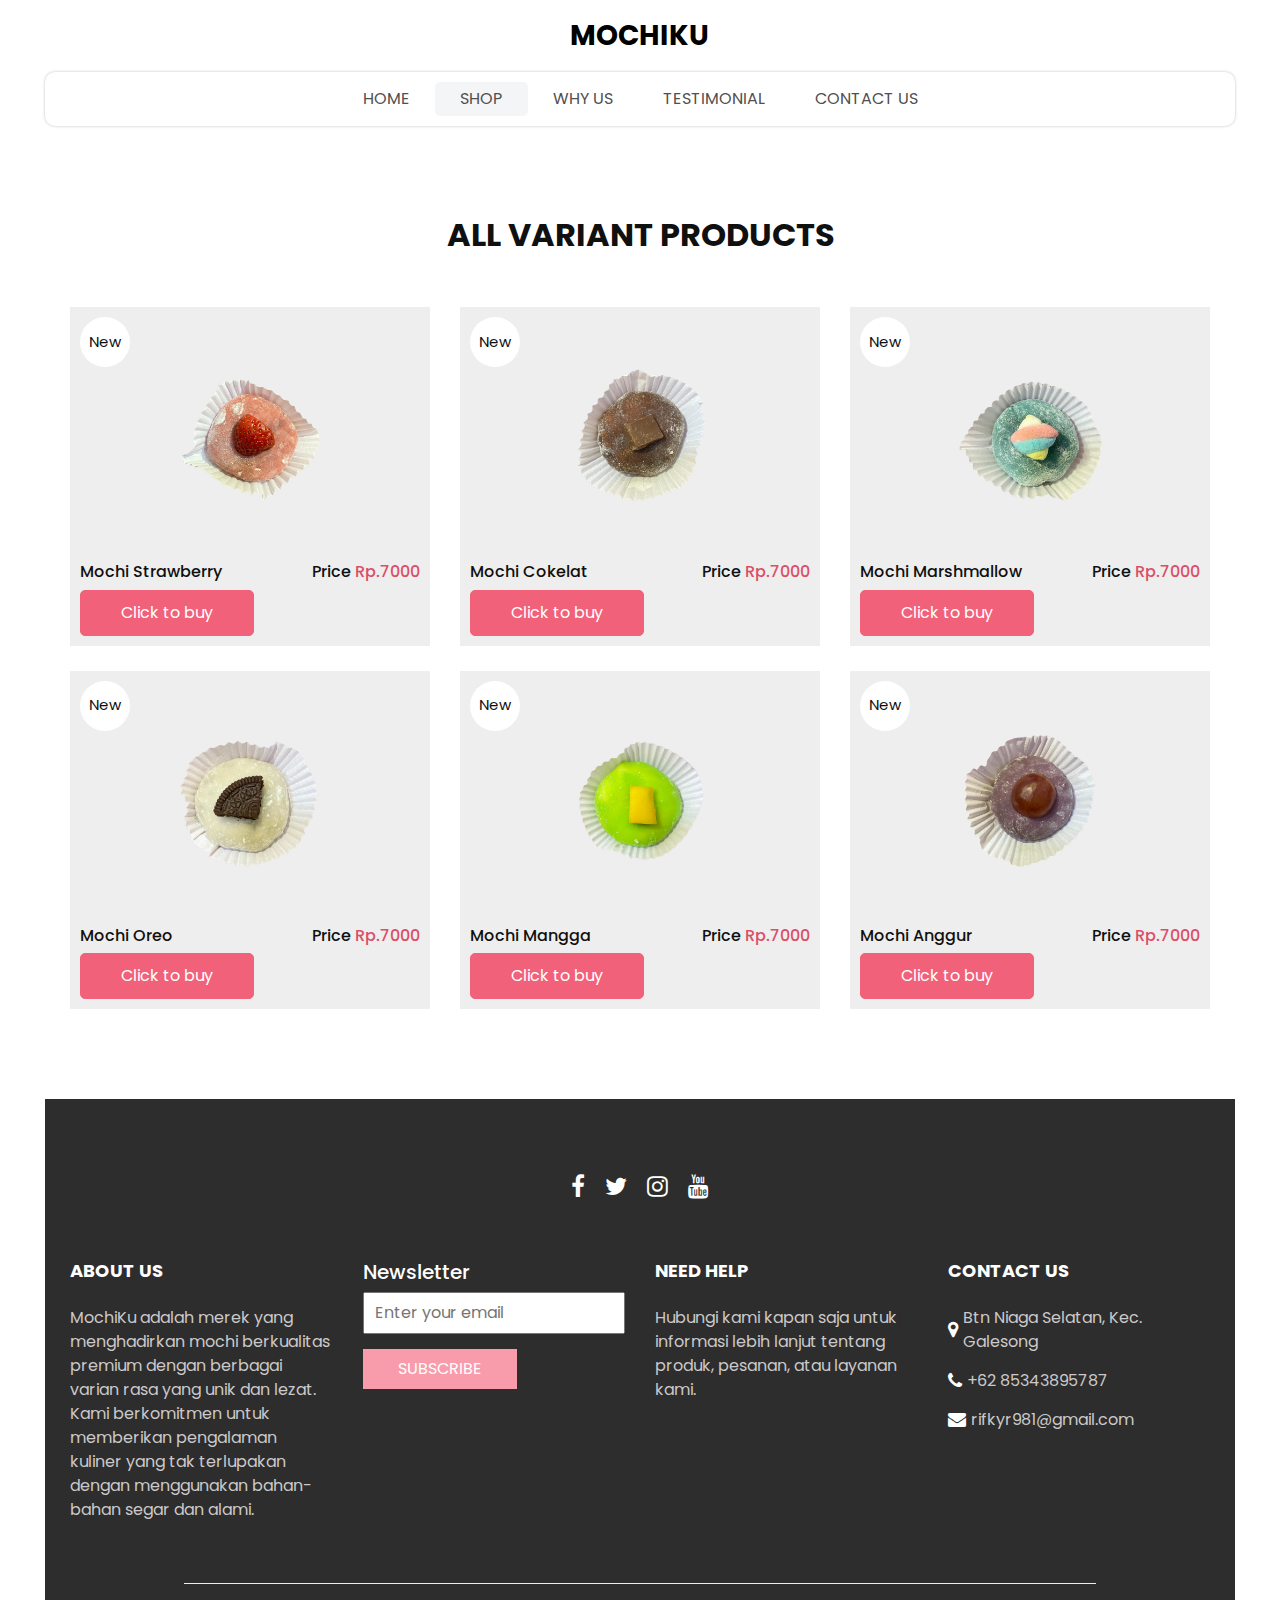
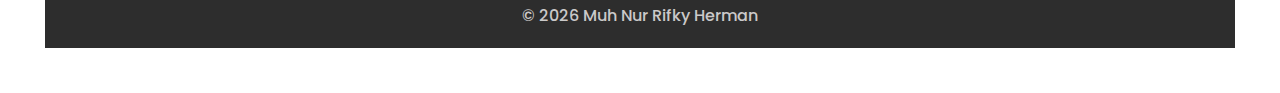
==== shop.html @ b6b17353 "Add files via upload" ====
<!DOCTYPE html>
<html>

<head>
  <!-- Basic -->
  <meta charset="utf-8" />
  <meta http-equiv="X-UA-Compatible" content="IE=edge" />
  <!-- Mobile Metas -->
  <meta name="viewport" content="width=device-width, initial-scale=1, shrink-to-fit=no" />
  <!-- Site Metas -->
  <meta name="keywords" content="" />
  <meta name="description" content="" />
  <meta name="author" content="" />
  <link rel="shortcut icon" href="images/favicon.png" type="image/x-icon">

  <title>
    MochiKu
  </title>

  <!-- slider stylesheet -->
  <link rel="stylesheet" type="text/css" href="https://cdnjs.cloudflare.com/ajax/libs/OwlCarousel2/2.3.4/assets/owl.carousel.min.css" />

  <!-- bootstrap core css -->
  <link rel="stylesheet" type="text/css" href="css/bootstrap.css" />

  <!-- Custom styles for this template -->
  <link href="css/style.css" rel="stylesheet" />
  <!-- responsive style -->
  <link href="css/responsive.css" rel="stylesheet" />
</head>

<body>
  <div class="hero_area">
    <!-- header section strats -->
    <header class="header_section">
      <nav class="navbar navbar-expand-lg custom_nav-container ">
        <a class="navbar-brand" href="index.html">
          <span>
            MochiKu
          </span>
        </a>
        <button class="navbar-toggler" type="button" data-toggle="collapse" data-target="#navbarSupportedContent" aria-controls="navbarSupportedContent" aria-expanded="false" aria-label="Toggle navigation">
          <span class=""></span>
        </button>

        <div class="collapse navbar-collapse innerpage_navbar" id="navbarSupportedContent">
          <ul class="navbar-nav  ">
            <li class="nav-item ">
              <a class="nav-link" href="index.html">Home <span class="sr-only">(current)</span></a>
            </li>
            <li class="nav-item active">
              <a class="nav-link" href="shop.html">
                Shop
              </a>
            </li>
            <li class="nav-item">
              <a class="nav-link" href="why.html">
                Why Us
              </a>
            </li>
            <li class="nav-item">
              <a class="nav-link" href="testimonial.html">
                Testimonial
              </a>
            </li>
            <li class="nav-item">
              <a class="nav-link" href="contact.html">Contact Us</a>
            </form>
          </div>
        </div>
      </nav>
    </header>
    <!-- end header section -->

  </div>
  <!-- end hero area -->

  <!-- shop section -->

  <section class="shop_section layout_padding">
    <div class="container">
      <div class="heading_container heading_center">
        <h2>All Variant Products</h2>
      </div>
      <div class="row">
        <!-- Mochi Strawberry -->
<div class="col-sm-6 col-md-4 col-lg-4">
  <div class="box">
    <div class="img-box">
      <img src="images/p1.png" alt="">
    </div>
    <div class="detail-box">
      <h6>Mochi Strawberry</h6>
      <h6>
        Price
        <span>Rp.7000</span>
      </h6>
    </div>
    <div class="new">
      <span>New</span>
    </div>
    <!-- Form for payment -->
    <form action="https://app.sandbox.midtrans.com/payment-links/1733228010113" method="get">
      <button type="submit" class="btn-buy-now">Click to buy</button>
    </form>
  </div>
</div>
        <!-- Mochi Cokelat -->
<div class="col-sm-6 col-md-4 col-lg-4">
  <div class="box">
    <div class="img-box">
      <img src="images/p2.png" alt="">
    </div>
    <div class="detail-box">
      <h6>Mochi Cokelat</h6>
      <h6>
        Price
        <span>Rp.7000</span>
      </h6>
    </div>
    <div class="new">
      <span>New</span>
    </div>
    <!-- Form for payment -->
    <form action="https://app.sandbox.midtrans.com/payment-links/1733228483013" method="get">
      <button type="submit" class="btn-buy-now">Click to buy</button>
    </form>
  </div>
</div>
        <!-- Mochi Marshmallow -->
<div class="col-sm-6 col-md-4 col-lg-4">
  <div class="box">
    <div class="img-box">
      <img src="images/p3.png" alt="">
    </div>
    <div class="detail-box">
      <h6>Mochi Marshmallow</h6>
      <h6>
        Price
        <span>Rp.7000</span>
      </h6>
    </div>
    <div class="new">
      <span>New</span>
    </div>
    <!-- Form for payment -->
    <form action="https://app.sandbox.midtrans.com/payment-links/1733229643404" method="get">
      <button type="submit" class="btn-buy-now">Click to buy</button>
    </form>
  </div>
</div>
         <!-- Mochi Oreo -->
<div class="col-sm-6 col-md-4 col-lg-4">
  <div class="box">
    <div class="img-box">
      <img src="images/p4.png" alt="">
    </div>
    <div class="detail-box">
      <h6>Mochi Oreo</h6>
      <h6>
        Price
        <span>Rp.7000</span>
      </h6>
    </div>
    <div class="new">
      <span>New</span>
    </div>
    <!-- Form for payment -->
    <form action="https://app.sandbox.midtrans.com/payment-links/1733229826393" method="get">
      <button type="submit" class="btn-buy-now">Click to buy</button>
    </form>
  </div>
</div>
        <!-- Mochi Mangga -->
<div class="col-sm-6 col-md-4 col-lg-4">
  <div class="box">
    <div class="img-box">
      <img src="images/p5.png" alt="">
    </div>
    <div class="detail-box">
      <h6>Mochi Mangga</h6>
      <h6>
        Price
        <span>Rp.7000</span>
      </h6>
    </div>
    <div class="new">
      <span>New</span>
    </div>
    <!-- Form for payment -->
    <form action="https://app.sandbox.midtrans.com/payment-links/1733229917485" method="get">
      <button type="submit" class="btn-buy-now">Click to buy</button>
    </form>
  </div>
</div>
        <!-- Mochi Anggur -->
<div class="col-sm-6 col-md-4 col-lg-4">
  <div class="box">
    <div class="img-box">
      <img src="images/p6.png" alt="">
    </div>
    <div class="detail-box">
      <h6>Mochi Anggur</h6>
      <h6>
        Price
        <span>Rp.7000</span>
      </h6>
    </div>
    <div class="new">
      <span>New</span>
    </div>
    <!-- Form for payment -->
    <form action="https://app.sandbox.midtrans.com/payment-links/1733230110956" method="get">
      <button type="submit" class="btn-buy-now">Click to buy</button>
    </form>
  </div>
</div>
  </section>
  

  <!-- end shop section -->

  <!-- info section -->

  <section class="info_section  layout_padding2-top">
    <div class="social_container">
      <div class="social_box">
        <a href="">
          <i class="fa fa-facebook" aria-hidden="true"></i>
        </a>
        <a href="">
          <i class="fa fa-twitter" aria-hidden="true"></i>
        </a>
        <a href="">
          <i class="fa fa-instagram" aria-hidden="true"></i>
        </a>
        <a href="">
          <i class="fa fa-youtube" aria-hidden="true"></i>
        </a>
      </div>
    </div>
    <div class="info_container ">
      <div class="container">
        <div class="row">
          <div class="col-md-6 col-lg-3">
            <h6>
              ABOUT US
            </h6>
            <p>
              MochiKu adalah merek yang menghadirkan mochi berkualitas premium dengan berbagai varian rasa yang unik dan lezat. Kami berkomitmen untuk memberikan pengalaman kuliner yang tak terlupakan dengan menggunakan bahan-bahan segar dan alami.
            </p>
          </div>
          <div class="col-md-6 col-lg-3">
            <div class="info_form ">
              <h5>
                Newsletter
              </h5>
              <form action="#">
                <input type="email" placeholder="Enter your email">
                <button>
                  Subscribe
                </button>
              </form>
            </div>
          </div>
          <div class="col-md-6 col-lg-3">
            <h6>
              NEED HELP
            </h6>
            <p>
              Hubungi kami kapan saja untuk informasi lebih lanjut tentang produk, pesanan, atau layanan kami.
            </p>
          </div>
          <div class="col-md-6 col-lg-3">
            <h6>
              CONTACT US
            </h6>
            <div class="info_link-box">
              <a href="">
                <i class="fa fa-map-marker" aria-hidden="true"></i>
                <span> Btn Niaga Selatan, Kec. Galesong </span>
              </a>
              <a href="">
                <i class="fa fa-phone" aria-hidden="true"></i>
                <span>+62 85343895787</span>
              </a>
              <a href="">
                <i class="fa fa-envelope" aria-hidden="true"></i>
                <span> rifkyr981@gmail.com </span>
              </a>
            </div>
          </div>
        </div>
      </div>
    </div>
    <!-- footer section -->
    <footer class=" footer_section">
      <div class="container">
        <p>
          &copy; <span id="displayYear"></span> Muh Nur
          <a href="https://html.design/">Rifky Herman</a>
        </p>
      </div>
    </footer>
    <!-- footer section -->

  </section>

  <!-- end info section -->


  <script src="js/jquery-3.4.1.min.js"></script>
  <script src="js/bootstrap.js"></script>
  <script src="https://cdnjs.cloudflare.com/ajax/libs/OwlCarousel2/2.3.4/owl.carousel.min.js">
  </script>
  <script src="js/custom.js"></script>

</body>

</html>
---- css/style.css ----
@import url("https://fonts.googleapis.com/css2?family=Poppins:wght@300;400;500;600;700&display=swap");
@import url("font-awesome.min.css");
body {
  font-family: "poppins", sans-serif;
  color: #101010;
  background-color: #ffffff;
}

.layout_padding {
  padding-top: 90px;
  padding-bottom: 90px;
}

.layout_padding2 {
  padding-top: 45px;
  padding-bottom: 45px;
}

.layout_padding2-top {
  padding-top: 45px;
}

.layout_padding2-bottom {
  padding-bottom: 45px;
}

.layout_padding-top {
  padding-top: 90px;
}

.layout_padding-bottom {
  padding-bottom: 90px;
}

.heading_container {
  display: -webkit-box;
  display: -ms-flexbox;
  display: flex;
  -webkit-box-orient: vertical;
  -webkit-box-direction: normal;
      -ms-flex-direction: column;
          flex-direction: column;
}

.heading_container h2 {
  text-transform: uppercase;
  font-weight: bold;
}

.heading_container h2 span {
  color: #f89cab;
}

.heading_container.heading_center {
  -webkit-box-align: center;
      -ms-flex-align: center;
          align-items: center;
  text-align: center;
}

/*header section*/
.hero_area {
  padding: 0 45px;
}

.hero_area.sub_pages {
  height: auto;
}

#navbarSupportedContent {
  width: 100%;
  background-color: #f9ece6;
  -webkit-box-pack: center;
      -ms-flex-pack: center;
          justify-content: center;
  padding: 10px 0;
  border-radius: 15px 15px 0 0;
}

#navbarSupportedContent.innerpage_navbar {
  background-color: white;
  border-radius: 10px;
  -webkit-box-shadow: 0 0 3px 0 rgba(0, 0, 0, 0.25);
          box-shadow: 0 0 3px 0 rgba(0, 0, 0, 0.25);
}

#navbarSupportedContent.innerpage_navbar .nav-item.active .nav-link {
  background-color: #f4f5f6;
}

#navbarSupportedContent .navbar-nav .nav-link {
  padding: 5px 25px;
  color: #514f4f;
  text-align: center;
  text-transform: uppercase;
  border-radius: 5px;
}

#navbarSupportedContent .nav-item.active .nav-link {
  background-color: #ffffff;
}

a,
a:hover,
a:focus {
  text-decoration: none;
}

a:hover,
a:focus {
  color: initial;
}

.btn,
.btn:focus {
  outline: none !important;
  -webkit-box-shadow: none;
          box-shadow: none;
}

.navbar-brand {
  margin: 15px 0;
  padding: 0;
}

.navbar-brand span {
  font-size: 28px;
  font-weight: bold;
  color: #000000;
  text-transform: uppercase;
  margin: 0;
  padding: 0;
}

.custom_nav-container .nav_search-btn {
  padding: 0;
  border: none;
}

.custom_nav-container {
  z-index: 99999;
  padding: 0;
  -webkit-box-orient: vertical;
  -webkit-box-direction: normal;
      -ms-flex-direction: column;
          flex-direction: column;
  -webkit-box-align: center;
      -ms-flex-align: center;
          align-items: center;
}

.custom_nav-container .navbar-toggler {
  outline: none;
}

.custom_nav-container .navbar-toggler {
  outline: none;
}

.custom_nav-container .navbar-toggler {
  padding: 0;
  width: 37px;
  height: 42px;
  -webkit-transition: all .3s;
  transition: all .3s;
}

.custom_nav-container .navbar-toggler span {
  display: block;
  width: 35px;
  height: 4px;
  background-color: #000000;
  margin: 7px 0;
  -webkit-transition: all 0.3s;
  transition: all 0.3s;
  position: relative;
  border-radius: 5px;
  -webkit-transition: all .3s;
  transition: all .3s;
}

.custom_nav-container .navbar-toggler span::before, .custom_nav-container .navbar-toggler span::after {
  content: "";
  position: absolute;
  left: 0;
  height: 100%;
  width: 100%;
  background-color: #000000;
  top: -10px;
  border-radius: 5px;
  -webkit-transition: all .3s;
  transition: all .3s;
}

.custom_nav-container .navbar-toggler span::after {
  top: 10px;
}

.custom_nav-container .navbar-toggler[aria-expanded="true"] {
  -webkit-transform: rotate(360deg);
          transform: rotate(360deg);
}

.custom_nav-container .navbar-toggler[aria-expanded="true"] span {
  -webkit-transform: rotate(45deg);
          transform: rotate(45deg);
}

.custom_nav-container .navbar-toggler[aria-expanded="true"] span::before, .custom_nav-container .navbar-toggler[aria-expanded="true"] span::after {
  -webkit-transform: rotate(90deg);
          transform: rotate(90deg);
  top: 0;
}

.user_option {
  display: -webkit-box;
  display: -ms-flexbox;
  display: flex;
  -webkit-box-align: center;
      -ms-flex-align: center;
          align-items: center;
  margin-left: 25px;
}

.user_option a {
  margin-right: 25px;
  color: #000000;
}

.user_option a span {
  margin-left: 5px;
}

/*end header section*/
.slider_section .slider_container {
  color: #fefefe;
  background-color: #000000;
  background-color: #f89cab;
  padding: 25px;
  border-radius: 0 0 15px 15px;
}

.slider_section .row {
  -webkit-box-align: center;
      -ms-flex-align: center;
          align-items: center;
}

.slider_section .img-box {
  display: -webkit-box;
  display: -ms-flexbox;
  display: flex;
  -webkit-box-pack: center;
      -ms-flex-pack: center;
          justify-content: center;
  padding: 45px;
}

.slider_section .img-box img {
  width: 275px;
}

.slider_section .detail-box {
  padding-left: 45px;
  margin: 45px 0;
}

.slider_section .detail-box h1 {
  font-weight: bold;
  font-size: 3.5rem;
  margin-bottom: 10px;
}

.slider_section .detail-box a {
  display: inline-block;
  padding: 10px 40px;
  background-color: #db4566;
  color: #ffffff;
  border: 1px solid #db4566;
  border-radius: 5px;
  -webkit-transition: all .3s;
  transition: all .3s;
  margin-top: 25px;
  text-transform: uppercase;
}

.slider_section .detail-box a:hover {
  background-color: transparent;
  color: #db4566;
}

.slider_section .carousel_btn-box {
  display: -webkit-box;
  display: -ms-flexbox;
  display: flex;
  background-color: #ffffff;
  -webkit-box-align: center;
      -ms-flex-align: center;
          align-items: center;
  position: absolute;
  bottom: -25px;
  left: 5%;
  padding: 7px 10px;
  border-radius: 5px 5px 0 0;
}

.slider_section .carousel_btn-box img {
  margin: 0 10px;
}

.slider_section .carousel_btn-box .carousel-control-prev,
.slider_section .carousel_btn-box .carousel-control-next {
  position: unset;
  height: 25px;
  width: 25px;
  background-repeat: no-repeat;
  opacity: 1;
  background-position: center;
  color: #000000;
  font-size: 14px;
}

.shop_section .heading_container {
  margin-bottom: 20px;
}

.shop_section .box {
  background-color: #eeeeee;
  position: relative;
  padding: 10px;
  margin-top: 25px;
}

.shop_section .box a {
  color: #000000;
}

.shop_section .box .img-box {
  display: -webkit-box;
  display: -ms-flexbox;
  display: flex;
  -webkit-box-pack: center;
      -ms-flex-pack: center;
          justify-content: center;
  -webkit-box-align: center;
      -ms-flex-align: center;
          align-items: center;
  padding: 15px 30px;
  height: 245px;
}

.shop_section .box .img-box img {
  max-width: 100%;
  max-height: 145px;
}

.shop_section .box .detail-box {
  display: -webkit-box;
  display: -ms-flexbox;
  display: flex;
  -webkit-box-pack: justify;
      -ms-flex-pack: justify;
          justify-content: space-between;
}

.shop_section .box .detail-box h6 span {
  color: #db4f66;
}

.shop_section .box .new {
  width: 50px;
  height: 50px;
  position: absolute;
  top: 10px;
  left: 10px;
  background-color: #ffffff;
  display: -webkit-box;
  display: -ms-flexbox;
  display: flex;
  -webkit-box-pack: center;
      -ms-flex-pack: center;
          justify-content: center;
  -webkit-box-align: center;
      -ms-flex-align: center;
          align-items: center;
  border-radius: 100%;
  font-size: 15px;
}

.shop_section .btn-box {
  display: -webkit-box;
  display: -ms-flexbox;
  display: flex;
  -webkit-box-pack: center;
      -ms-flex-pack: center;
          justify-content: center;
  margin-top: 45px;
}

.shop_section .btn-box a {
  display: inline-block;
  padding: 10px 40px;
  background-color: #f16179;
  color: #ffffff;
  border: 1px solid #f16179;
  border-radius: 5px;
  -webkit-transition: all .3s;
  transition: all .3s;
}

.shop_section .btn-box a:hover {
  background-color: transparent;
  color: #f16179;
}

.saving_section {
  padding-left: 45px;
  padding-right: 45px;
}

.saving_section .box {
  padding-top: 45px;
  background-color: #7fd7eb;
  color: #ffffff;
  border-radius: 15px;
}

.saving_section .row {
  -webkit-box-align: center;
      -ms-flex-align: center;
          align-items: center;
}

.saving_section .img-box {
  padding: 15px 0 0 25px;
}

.saving_section .img-box img {
  width: 100%;
}

.saving_section .detail-box {
  padding: 0 25px;
}

.saving_section .detail-box p {
  margin-top: 5px;
}

.saving_section .detail-box .btn-box {
  display: -webkit-box;
  display: -ms-flexbox;
  display: flex;
  -ms-flex-wrap: wrap;
      flex-wrap: wrap;
  margin: 35px -5px 0;
}

.saving_section .detail-box .btn-box a {
  width: 165px;
  text-align: center;
  margin: 5px;
}

.saving_section .detail-box .btn-box .btn1 {
  display: inline-block;
  padding: 10px 0;
  background-color: #109dbd;
  color: #ffffff;
  border: 1px solid #109dbd;
  border-radius: 0;
  -webkit-transition: all .3s;
  transition: all .3s;
}

.saving_section .detail-box .btn-box .btn1:hover {
  background-color: transparent;
  color: #109dbd;
}

.saving_section .detail-box .btn-box .btn2 {
  display: inline-block;
  padding: 10px 0;
  background-color: #ffffff;
  color: #000000;
  border: 1px solid #ffffff;
  border-radius: 0;
  -webkit-transition: all .3s;
  transition: all .3s;
}

.saving_section .detail-box .btn-box .btn2:hover {
  background-color: transparent;
  color: #ffffff;
}

.why_section .box {
  text-align: center;
  margin-top: 45px;
  background-color: #f9f8f7;
  padding: 25px;
  border-radius: 5px;
}

.why_section .box .img-box {
  margin-bottom: 15px;
}

.why_section .box .img-box svg {
  width: 55px;
  height: auto;
  fill: #320b57;
}

.gift_section {
  padding-left: 45px;
  padding-right: 45px;
}

.gift_section .box {
  background-color: #6929a5;
  border-radius: 15px;
  color: #ffffff;
}

.gift_section .row {
  -webkit-box-align: center;
      -ms-flex-align: center;
          align-items: center;
}

.gift_section .img-box {
  padding: 60px 0 60px 25px;
}

.gift_section .img-box img {
  width: 100%;
}

.gift_section .detail-box {
  padding: 0 25px;
}

.gift_section .detail-box p {
  margin-top: 5px;
}

.gift_section .detail-box .btn-box {
  display: -webkit-box;
  display: -ms-flexbox;
  display: flex;
  -ms-flex-wrap: wrap;
      flex-wrap: wrap;
  margin: 35px -5px 0;
}

.gift_section .detail-box .btn-box a {
  width: 165px;
  text-align: center;
  margin: 5px;
}

.gift_section .detail-box .btn-box .btn1 {
  display: inline-block;
  padding: 10px 0;
  background-color: #ffffff;
  color: #000000;
  border: 1px solid #ffffff;
  border-radius: 0;
  -webkit-transition: all .3s;
  transition: all .3s;
}

.gift_section .detail-box .btn-box .btn1:hover {
  background-color: transparent;
  color: #ffffff;
}

.gift_section .detail-box .btn-box .btn2 {
  display: inline-block;
  padding: 10px 0;
  background-color: #9242dd;
  color: #ffffff;
  border: 1px solid #9242dd;
  border-radius: 0;
  -webkit-transition: all .3s;
  transition: all .3s;
}

.gift_section .detail-box .btn-box .btn2:hover {
  background-color: transparent;
  color: #9242dd;
}

.contact_section {
  position: relative;
}

.contact_section .container-bg {
  -webkit-box-shadow: 0 0 25px 0 rgba(0, 0, 0, 0.1);
          box-shadow: 0 0 25px 0 rgba(0, 0, 0, 0.1);
}

.contact_section .heading_container {
  margin-bottom: 30px;
}

.contact_section .row {
  -webkit-box-align: stretch;
      -ms-flex-align: stretch;
          align-items: stretch;
}

.contact_section form {
  padding-right: 35px;
  padding: 45px 20px;
}

.contact_section input {
  width: 100%;
  border: 1px solid #919191;
  height: 50px;
  margin-bottom: 25px;
  padding-left: 25px;
  background-color: transparent;
  outline: none;
  color: #101010;
}

.contact_section input::-webkit-input-placeholder {
  color: #131313;
}

.contact_section input:-ms-input-placeholder {
  color: #131313;
}

.contact_section input::-ms-input-placeholder {
  color: #131313;
}

.contact_section input::placeholder {
  color: #131313;
}

.contact_section input.message-box {
  height: 120px;
}

.contact_section button {
  display: inline-block;
  padding: 12px 45px;
  background-color: #db4f66;
  color: #ffffff;
  border: 1px solid #db4f66;
  border-radius: 0;
  -webkit-transition: all .3s;
  transition: all .3s;
  display: block;
  color: #fff;
  margin: 35px auto 0 auto;
}

.contact_section button:hover {
  background-color: transparent;
  color: #db4f66;
}

.contact_section .map_container {
  height: 100%;
  min-height: 375px;
}

.contact_section .map_container .map-responsive {
  height: 100%;
}

.client_section .heading_container {
  margin-bottom: 20px;
}

.client_section .box {
  margin: 15px 45px;
  -webkit-box-shadow: 0 0 5px 0 rgba(0, 0, 0, 0.25);
          box-shadow: 0 0 5px 0 rgba(0, 0, 0, 0.25);
  padding: 25px;
}

.client_section .box .client_info {
  display: -webkit-box;
  display: -ms-flexbox;
  display: flex;
  -webkit-box-pack: justify;
      -ms-flex-pack: justify;
          justify-content: space-between;
}

.client_section .box .client_info .client_name h5 {
  font-weight: 600;
  color: #db4f66;
}

.client_section .box .client_info .client_name h6 {
  margin-bottom: 0;
  color: #bfc0c0;
  font-weight: normal;
  font-size: 15px;
}

.client_section .box .client_info i {
  font-size: 24px;
}

.client_section .box p {
  margin-top: 15px;
}

.client_section .carousel-control-prev,
.client_section .carousel-control-next {
  width: 45px;
  height: 125px;
  background-color: #db4f66;
  opacity: 1;
  font-size: 28px;
  font-weight: bold;
  top: 50%;
  -webkit-transform: translateY(-50%);
          transform: translateY(-50%);
}

.client_section .carousel-control-prev {
  left: 0;
}

.client_section .carousel-control-next {
  right: 0;
}

/* info section */
.info_section {
  position: relative;
  background-color: #2d2d2d;
  color: #ffffff;
  margin: 0 45px 45px;
}

.info_section .social_container {
  -webkit-box-pack: center;
      -ms-flex-pack: center;
          justify-content: center;
  margin-top: 25px;
  margin-bottom: 30px;
}

.info_section .social_container .social_box {
  display: -webkit-box;
  display: -ms-flexbox;
  display: flex;
  -webkit-box-align: center;
      -ms-flex-align: center;
          align-items: center;
  -webkit-box-pack: center;
      -ms-flex-pack: center;
          justify-content: center;
}

.info_section .social_container .social_box a {
  margin: 0 10px;
  color: #ffffff;
  font-size: 24px;
}

.info_section .info_form form input {
  outline: none;
  width: 100%;
  padding: 7px 10px;
}

.info_section .info_form form button {
  padding: 8px 35px;
  outline: none;
  border: none;
  color: #ffffff;
  background: #f89cab;
  margin-top: 15px;
  text-transform: uppercase;
}

.info_section .row > div {
  margin-top: 25px;
}

.info_section a {
  text-transform: none;
}

.info_section h6 {
  font-weight: bold;
  text-transform: uppercase;
  font-size: 18px;
  margin-bottom: 25px;
}

.info_section p {
  color: #cbc9c9;
}

.info_section .info_link-box a {
  display: -webkit-box;
  display: -ms-flexbox;
  display: flex;
  -webkit-box-align: center;
      -ms-flex-align: center;
          align-items: center;
  margin: 15px 0;
}

.info_section .info_link-box a:hover {
  color: #ffffff;
}

.info_section .info_link-box a i {
  color: #ffffff;
  margin-right: 5px;
  font-size: 18px;
}

.info_section .info_link-box a span {
  color: #cbc9c9;
}

.info_section .info_link-box a:hover span {
  color: #ffffff;
}

/* end info section */
/* footer section*/
.footer_section {
  margin-top: 45px;
  font-weight: 500;
}

.footer_section p {
  padding: 20px 0;
  margin: 0 auto;
  text-align: center;
  border-top: 1.5px solid #eeeeee;
  width: 80%;
}

.footer_section a {
  color: #cbc9c9;
}

.btn-buy-now {
  bdisplay: inline-block;
  padding: 10px 40px;
  background-color: #f16179;
  color: #ffffff;
  border: 1px solid #f16179;
  border-radius: 5px;
  -webkit-transition: all .3s;
  transition: all .3s;
}

.btn-buy-now:hover {
  background-color: #ff506c; /* Warna lebih gelap saat hover */
}

/* end footer section*/
/*# sourceMappingURL=style.css.map */
---- css/responsive.css ----
@media (max-width: 1120px) {
    .saving_section .detail-box {
        padding: 0;
    }
}

@media (max-width: 992px) {
    .user_option {
        justify-content: center;
        margin-left: 0;
        margin-top: 10px;

    }

    .custom_nav-container {
        flex-direction: row;
    }

    .custom_nav-container .navbar-nav {
        align-items: center;
    }

    #navbarSupportedContent .navbar-nav .nav-link {
        margin: 5px 0;
    }

    .slider_section .detail-box {
        padding-left: 0;
    }

    .slider_section .detail-box h1 {
        font-size: 3rem;
    }

    .slider_section .img-box {
        padding: 0;
    }

    .saving_section .row {
        flex-direction: column-reverse;
    }

    .saving_section .detail-box {

        margin-bottom: 30px;
    }

    .client_section .box {
        margin: 15px 25px;
    }

    .client_section .carousel_btn-box {
        display: flex;
        justify-content: center;
        margin-top: 45px;
    }

    .client_section .carousel-control-prev,
    .client_section .carousel-control-next {
        position: unset;
        margin: 0 2.5px;
        width: 45px;
        height: 45px;
    }
}

@media (max-width: 768px) {
    .hero_area {
        padding: 0 25px;
    }

    .slider_section .img-box {
        margin-bottom: 45px;
    }

    .saving_section,
    .gift_section {
        padding-left: 25px;
        padding-right: 25px;
    }

    .gift_section .box {
        padding: 45px 0;
    }

    .gift_section .img-box {
        padding: 0 15px;
        margin-bottom: 45px;
    }

    .info_section .row>div {
        text-align: center;
        display: flex;
        flex-direction: column;
        align-items: center;

    }

    .info_section {
        margin: 0 25px 25px;
    }


}

@media (max-width: 576px) {
    .contact_section {
        padding-left: 25px;
        padding-right: 25px;
    }
}

@media (max-width: 480px) {

    .saving_section .detail-box,
    .gift_section .detail-box {
        padding: 0 5px;
    }
}

@media (max-width: 420px) {}

@media (max-width: 376px) {}

@media (min-width: 1200px) {
    .container {
        max-width: 1170px;
    }
}
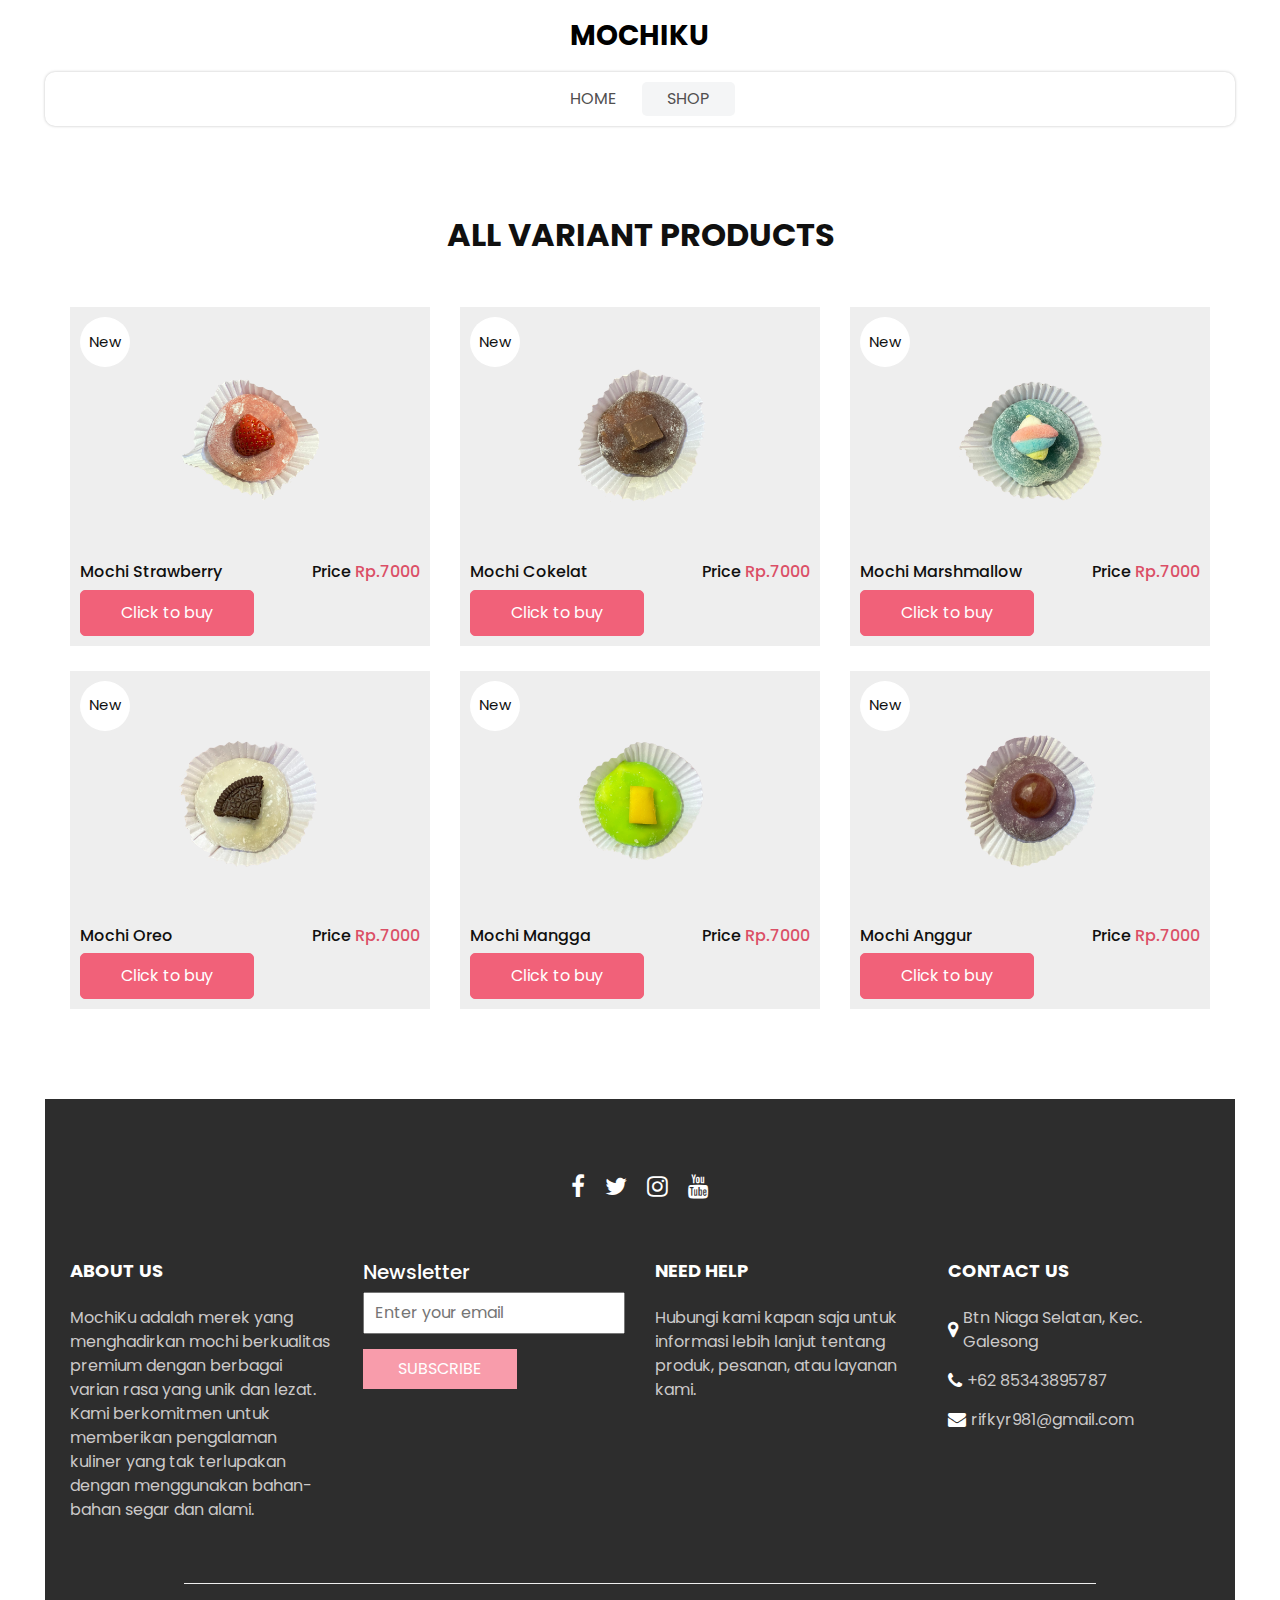
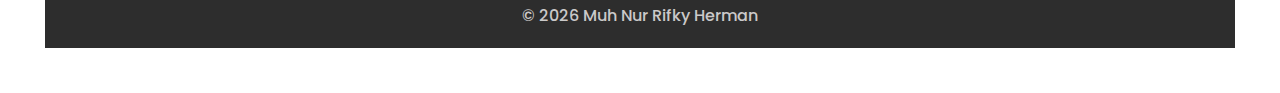
==== commit 891d5cbe: "Initial commit" ====
--- a/shop.html
+++ b/shop.html
@@ -8,11 +8,11 @@
   <!-- Mobile Metas -->
   <meta name="viewport" content="width=device-width, initial-scale=1, shrink-to-fit=no" />
   <!-- Site Metas -->
-  <meta name="keywords" content="" />
-  <meta name="description" content="" />
-  <meta name="author" content="" />
+  <meta name="keywords" content="Mochiku, Mochi, dessert, kue Jepang, makanan ringan, mochi lokal, makanan manis, toko mochi, jajanan modern, Mochiku Indonesia" />
+  <meta name="description" content="Mochiku adalah tempat terbaik untuk menikmati mochi berkualitas tinggi dengan cita rasa autentik Jepang dan inovasi modern. Nikmati berbagai pilihan rasa yang menggugah selera!" />
+  <meta name="author" content="Mochiku Project" />
   <link rel="shortcut icon" href="images/favicon.png" type="image/x-icon">
-
+  
   <title>
     MochiKu
   </title>
@@ -52,19 +52,6 @@
               <a class="nav-link" href="shop.html">
                 Shop
               </a>
-            </li>
-            <li class="nav-item">
-              <a class="nav-link" href="why.html">
-                Why Us
-              </a>
-            </li>
-            <li class="nav-item">
-              <a class="nav-link" href="testimonial.html">
-                Testimonial
-              </a>
-            </li>
-            <li class="nav-item">
-              <a class="nav-link" href="contact.html">Contact Us</a>
             </form>
           </div>
         </div>
@@ -87,7 +74,7 @@
 <div class="col-sm-6 col-md-4 col-lg-4">
   <div class="box">
     <div class="img-box">
-      <img src="images/p1.png" alt="">
+      <img src="images/p1.png" alt="Mochi rasa strawberry">
     </div>
     <div class="detail-box">
       <h6>Mochi Strawberry</h6>
@@ -109,7 +96,7 @@
 <div class="col-sm-6 col-md-4 col-lg-4">
   <div class="box">
     <div class="img-box">
-      <img src="images/p2.png" alt="">
+      <img src="images/p2.png" alt="Mochi rasa coklat">
     </div>
     <div class="detail-box">
       <h6>Mochi Cokelat</h6>
@@ -131,7 +118,7 @@
 <div class="col-sm-6 col-md-4 col-lg-4">
   <div class="box">
     <div class="img-box">
-      <img src="images/p3.png" alt="">
+      <img src="images/p3.png" alt="Mochi rasa marshmallow">
     </div>
     <div class="detail-box">
       <h6>Mochi Marshmallow</h6>
@@ -153,7 +140,7 @@
 <div class="col-sm-6 col-md-4 col-lg-4">
   <div class="box">
     <div class="img-box">
-      <img src="images/p4.png" alt="">
+      <img src="images/p4.png" alt="Mochi rasa oreo ">
     </div>
     <div class="detail-box">
       <h6>Mochi Oreo</h6>
@@ -175,7 +162,7 @@
 <div class="col-sm-6 col-md-4 col-lg-4">
   <div class="box">
     <div class="img-box">
-      <img src="images/p5.png" alt="">
+      <img src="images/p5.png" alt="Mochi rasa mangga">
     </div>
     <div class="detail-box">
       <h6>Mochi Mangga</h6>
@@ -197,7 +184,7 @@
 <div class="col-sm-6 col-md-4 col-lg-4">
   <div class="box">
     <div class="img-box">
-      <img src="images/p6.png" alt="">
+      <img src="images/p6.png" alt="Mochi rasa anggur">
     </div>
     <div class="detail-box">
       <h6>Mochi Anggur</h6>
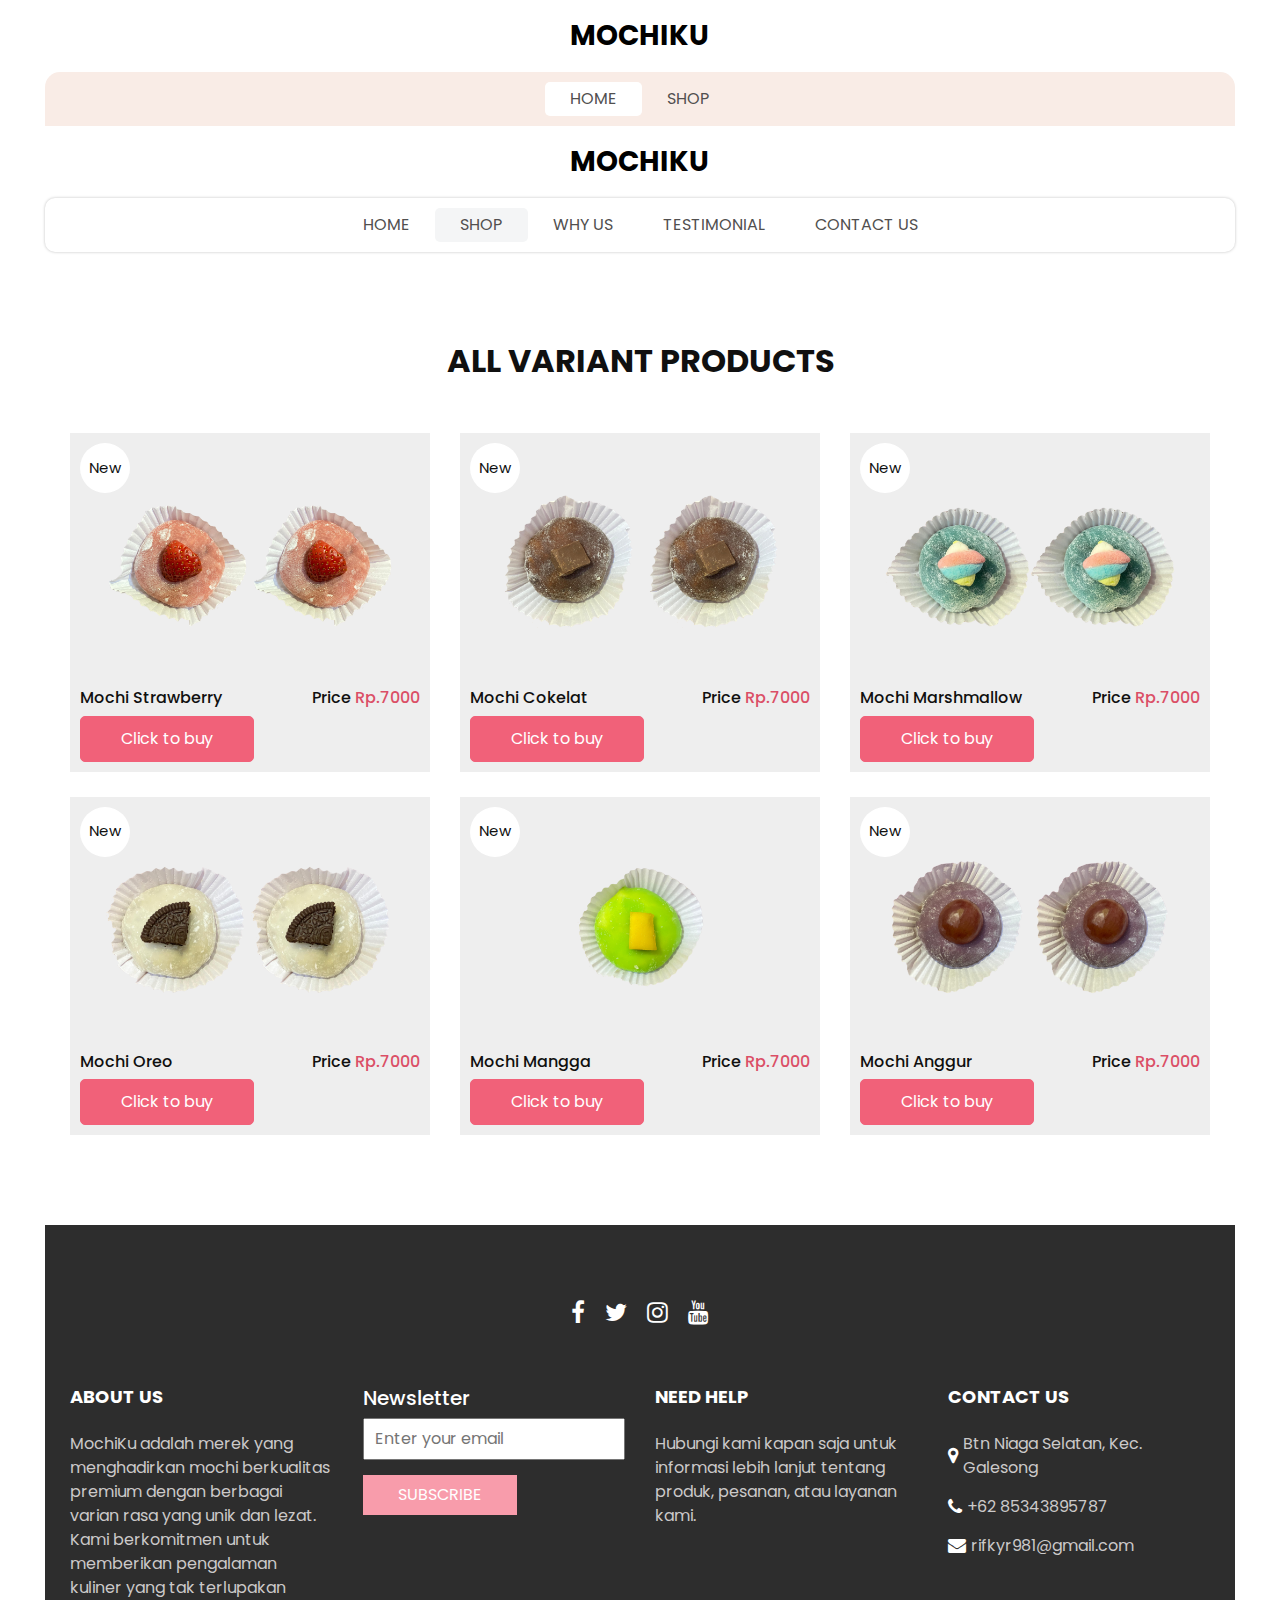
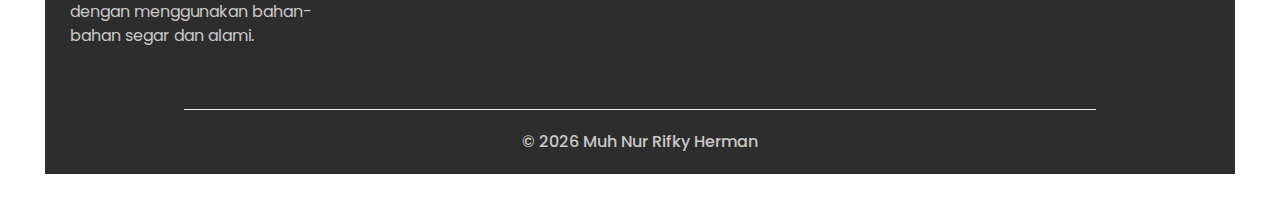
==== commit 35cfca57: "baru baru baru" ====
--- a/shop.html
+++ b/shop.html
@@ -6,13 +6,26 @@
   <meta charset="utf-8" />
   <meta http-equiv="X-UA-Compatible" content="IE=edge" />
   <!-- Mobile Metas -->
-  <meta name="viewport" content="width=device-width, initial-scale=1, shrink-to-fit=no" />
+  <meta name="viewport" content="width=device-width, initial-scale=1.0, maximum-scale=1.0, user-scalable=no" />
   <!-- Site Metas -->
+
   <meta name="keywords" content="Mochiku, Mochi, dessert, kue Jepang, makanan ringan, mochi lokal, makanan manis, toko mochi, jajanan modern, Mochiku Indonesia" />
   <meta name="description" content="Mochiku adalah tempat terbaik untuk menikmati mochi berkualitas tinggi dengan cita rasa autentik Jepang dan inovasi modern. Nikmati berbagai pilihan rasa yang menggugah selera!" />
   <meta name="author" content="Mochiku Project" />
+  <meta name="viewport" content="width=device-width, initial-scale=1, shrink-to-fit=no" />
+  <!-- Site Metas -->
+  <meta name="keywords" content="MochiKu, mochi premium, camilan mochi, jajanan khas Jepang, mochi aneka rasa, makanan ringan, dessert mochi, mochi halal, mochi lembut, camilan kekinian" />
+  <meta name="description" content="MochiKu menawarkan mochi premium dengan berbagai rasa unik yang lembut dan lezat. Camilan khas Jepang ini cocok untuk dinikmati kapan saja. Tersedia pilihan rasa klasik hingga modern yang memanjakan lidah Anda!" />
+  <meta name="author" content="M" />
   <link rel="shortcut icon" href="images/favicon.png" type="image/x-icon">
   
+
+  <meta name="keywords" content="" />
+  <meta name="description" content="" />
+  <meta name="author" content="" />
+  <link rel="shortcut icon" href="images/favicon.png" type="image/x-icon">
+
+
   <title>
     MochiKu
   </title>
@@ -43,6 +56,36 @@
           <span class=""></span>
         </button>
 
+        <div class="collapse navbar-collapse" id="navbarSupportedContent">
+          <ul class="navbar-nav  ">
+            <li class="nav-item active">
+              <a class="nav-link" href="index.html">Home <span class="sr-only">(current)</span></a>
+            </li>
+            <li class="nav-item">
+              <a class="nav-link" href="shop.html">
+                Shop
+              </a>
+            </form>
+          </div>
+        </div>
+      </nav>
+    </header>
+    <!-- end header section -->
+
+<body>
+  <div class="hero_area">
+    <!-- header section strats -->
+    <header class="header_section">
+      <nav class="navbar navbar-expand-lg custom_nav-container ">
+        <a class="navbar-brand" href="index.html">
+          <span>
+            MochiKu
+          </span>
+        </a>
+        <button class="navbar-toggler" type="button" data-toggle="collapse" data-target="#navbarSupportedContent" aria-controls="navbarSupportedContent" aria-expanded="false" aria-label="Toggle navigation">
+          <span class=""></span>
+        </button>
+
         <div class="collapse navbar-collapse innerpage_navbar" id="navbarSupportedContent">
           <ul class="navbar-nav  ">
             <li class="nav-item ">
@@ -52,6 +95,19 @@
               <a class="nav-link" href="shop.html">
                 Shop
               </a>
+            </li>
+            <li class="nav-item">
+              <a class="nav-link" href="why.html">
+                Why Us
+              </a>
+            </li>
+            <li class="nav-item">
+              <a class="nav-link" href="testimonial.html">
+                Testimonial
+              </a>
+            </li>
+            <li class="nav-item">
+              <a class="nav-link" href="contact.html">Contact Us</a>
             </form>
           </div>
         </div>
@@ -75,6 +131,7 @@
   <div class="box">
     <div class="img-box">
       <img src="images/p1.png" alt="Mochi rasa strawberry">
+      <img src="images/p1.png" alt="">
     </div>
     <div class="detail-box">
       <h6>Mochi Strawberry</h6>
@@ -97,6 +154,7 @@
   <div class="box">
     <div class="img-box">
       <img src="images/p2.png" alt="Mochi rasa coklat">
+      <img src="images/p2.png" alt="">
     </div>
     <div class="detail-box">
       <h6>Mochi Cokelat</h6>
@@ -119,6 +177,7 @@
   <div class="box">
     <div class="img-box">
       <img src="images/p3.png" alt="Mochi rasa marshmallow">
+      <img src="images/p3.png" alt="">
     </div>
     <div class="detail-box">
       <h6>Mochi Marshmallow</h6>
@@ -141,6 +200,7 @@
   <div class="box">
     <div class="img-box">
       <img src="images/p4.png" alt="Mochi rasa oreo ">
+      <img src="images/p4.png" alt="">
     </div>
     <div class="detail-box">
       <h6>Mochi Oreo</h6>
@@ -185,6 +245,7 @@
   <div class="box">
     <div class="img-box">
       <img src="images/p6.png" alt="Mochi rasa anggur">
+      <img src="images/p6.png" alt="">
     </div>
     <div class="detail-box">
       <h6>Mochi Anggur</h6>
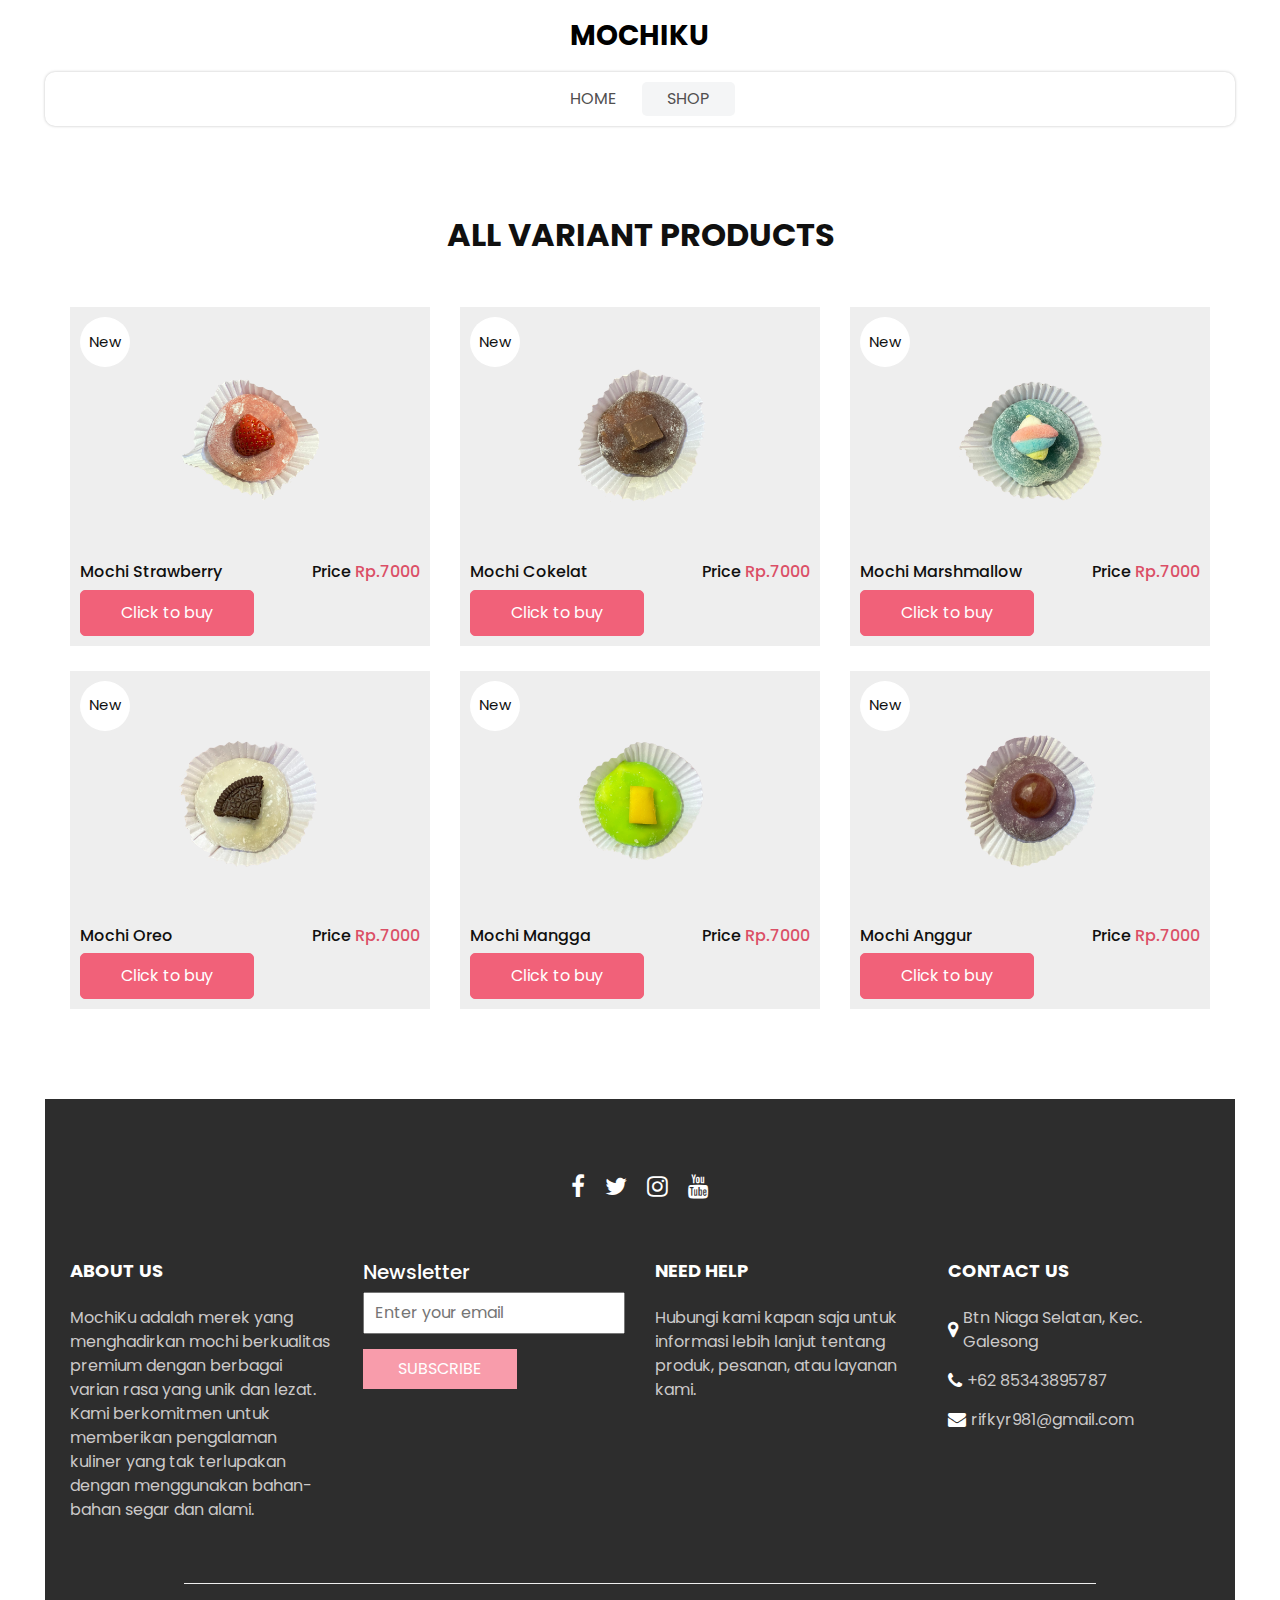
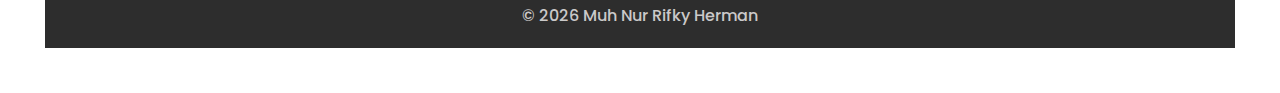
==== commit 3ec0130b: "hahahahah" ====
--- a/shop.html
+++ b/shop.html
@@ -56,36 +56,6 @@
           <span class=""></span>
         </button>
 
-        <div class="collapse navbar-collapse" id="navbarSupportedContent">
-          <ul class="navbar-nav  ">
-            <li class="nav-item active">
-              <a class="nav-link" href="index.html">Home <span class="sr-only">(current)</span></a>
-            </li>
-            <li class="nav-item">
-              <a class="nav-link" href="shop.html">
-                Shop
-              </a>
-            </form>
-          </div>
-        </div>
-      </nav>
-    </header>
-    <!-- end header section -->
-
-<body>
-  <div class="hero_area">
-    <!-- header section strats -->
-    <header class="header_section">
-      <nav class="navbar navbar-expand-lg custom_nav-container ">
-        <a class="navbar-brand" href="index.html">
-          <span>
-            MochiKu
-          </span>
-        </a>
-        <button class="navbar-toggler" type="button" data-toggle="collapse" data-target="#navbarSupportedContent" aria-controls="navbarSupportedContent" aria-expanded="false" aria-label="Toggle navigation">
-          <span class=""></span>
-        </button>
-
         <div class="collapse navbar-collapse innerpage_navbar" id="navbarSupportedContent">
           <ul class="navbar-nav  ">
             <li class="nav-item ">
@@ -95,19 +65,6 @@
               <a class="nav-link" href="shop.html">
                 Shop
               </a>
-            </li>
-            <li class="nav-item">
-              <a class="nav-link" href="why.html">
-                Why Us
-              </a>
-            </li>
-            <li class="nav-item">
-              <a class="nav-link" href="testimonial.html">
-                Testimonial
-              </a>
-            </li>
-            <li class="nav-item">
-              <a class="nav-link" href="contact.html">Contact Us</a>
             </form>
           </div>
         </div>
@@ -131,7 +88,7 @@
   <div class="box">
     <div class="img-box">
       <img src="images/p1.png" alt="Mochi rasa strawberry">
-      <img src="images/p1.png" alt="">
+
     </div>
     <div class="detail-box">
       <h6>Mochi Strawberry</h6>
@@ -154,7 +111,7 @@
   <div class="box">
     <div class="img-box">
       <img src="images/p2.png" alt="Mochi rasa coklat">
-      <img src="images/p2.png" alt="">
+
     </div>
     <div class="detail-box">
       <h6>Mochi Cokelat</h6>
@@ -177,7 +134,7 @@
   <div class="box">
     <div class="img-box">
       <img src="images/p3.png" alt="Mochi rasa marshmallow">
-      <img src="images/p3.png" alt="">
+
     </div>
     <div class="detail-box">
       <h6>Mochi Marshmallow</h6>
@@ -200,7 +157,7 @@
   <div class="box">
     <div class="img-box">
       <img src="images/p4.png" alt="Mochi rasa oreo ">
-      <img src="images/p4.png" alt="">
+
     </div>
     <div class="detail-box">
       <h6>Mochi Oreo</h6>
@@ -245,7 +202,7 @@
   <div class="box">
     <div class="img-box">
       <img src="images/p6.png" alt="Mochi rasa anggur">
-      <img src="images/p6.png" alt="">
+
     </div>
     <div class="detail-box">
       <h6>Mochi Anggur</h6>
